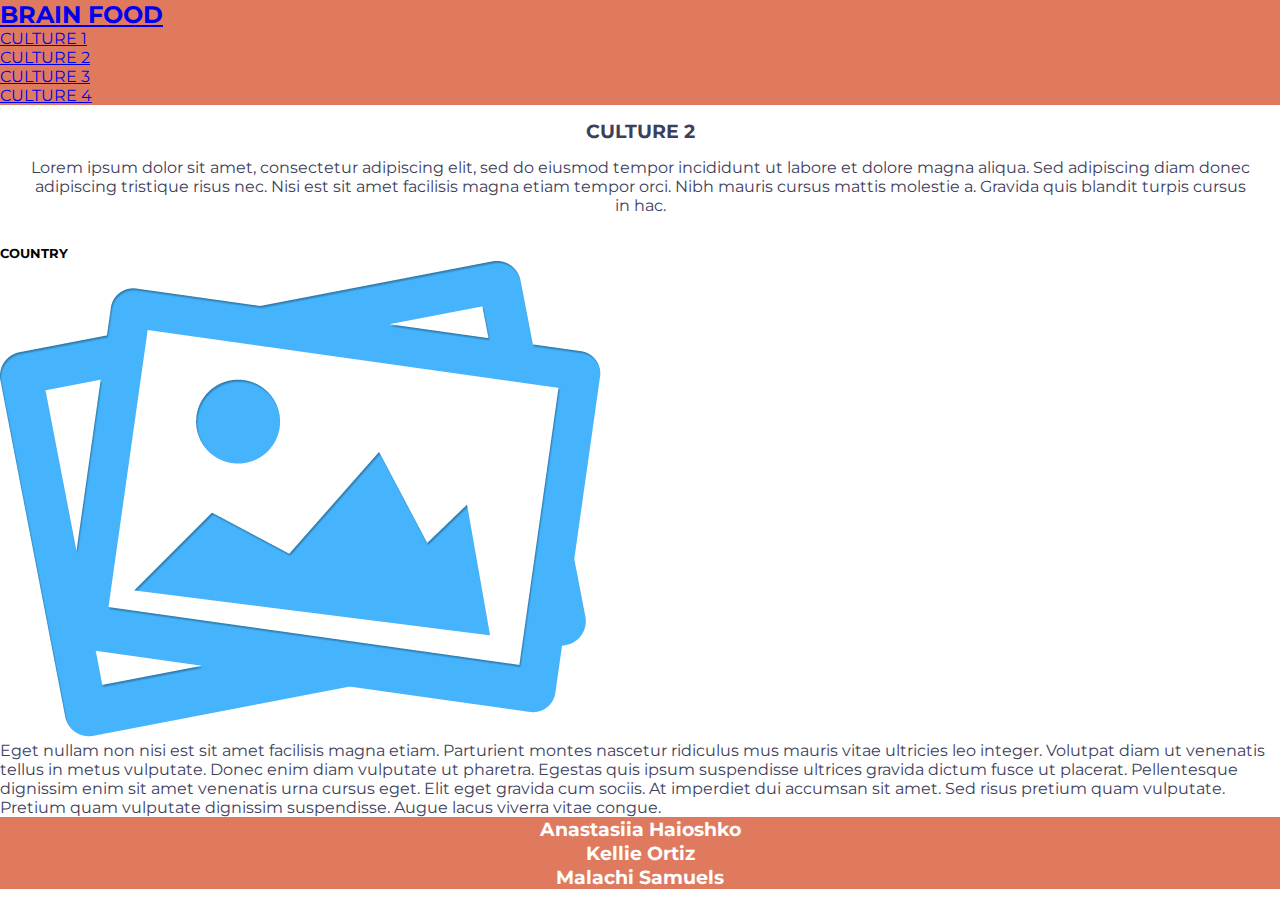
==== china.html @ 00e6774c "// Nav Complete //Homepage Layout Partially Complete" ====
<!DOCTYPE html>
<html lang="en-us">

<head>
    <meta charset="utf-8">
    <meta http-equiv="x-ua-compatible" content="ie=edge">
    <title>BRAIN FOOD | CULTURE 2</title>
    <meta name="viewport" content="width=device-width, initial-scale=1">
    <link rel="stylesheet" href="css/style.css">
</head>

<body>
    <header>
        <div class="nav-container">
            <nav>
                <div class="bf-logo">
                    <a href="index.html"><h2 class="logo">BRAIN FOOD</h2></a>
                </div>
                <ul class="nav-links">
                    <li><a href="tile1.html">CULTURE 1</a></li>
                    <li><a href="tile2.html">CULTURE 2</a></li>
                    <li><a href="tile3.html">CULTURE 3</a></li>
                    <li><a href="tile4.html">CULTURE 4</a></li>
                </ul>
            </nav>
        </div>
    </header>

    <main class="d-tile">
        <section class="about">
            <h3>CULTURE 2</h3>
            <p>Lorem ipsum dolor sit amet, consectetur adipiscing elit, sed do eiusmod tempor incididunt ut labore et dolore magna aliqua. 
            Sed adipiscing diam donec adipiscing tristique risus nec. Nisi est sit amet facilisis magna etiam tempor orci. 
            Nibh mauris cursus mattis molestie a. Gravida quis blandit turpis cursus in hac.</p>
        </section>

        <section class="t-intro">
            <div class="title-tile two">
                <h5>COUNTRY</h5>
            </div>

            <div class="photo-tile two">
                <figure><img src="images/dummy_image.png"></figure>
            </div>
        </section>

        <section class="info-text">
            <p>Eget nullam non nisi est sit amet facilisis magna etiam. 
            Parturient montes nascetur ridiculus mus mauris vitae 
            ultricies leo integer. Volutpat diam ut venenatis tellus in 
            metus vulputate. Donec enim diam vulputate ut pharetra. 
            Egestas quis ipsum suspendisse ultrices gravida dictum fusce 
            ut placerat. Pellentesque dignissim enim sit amet venenatis 
            urna cursus eget. Elit eget gravida cum sociis. At imperdiet 
            dui accumsan sit amet. Sed risus pretium quam vulputate. 
            Pretium quam vulputate dignissim suspendisse. Augue lacus 
            viverra vitae congue.</p>
        </section>
    </main>

    <footer class="proj-contribute">
        <h5>Anastasiia Haioshko</h5>
        <h5>Kellie Ortiz</h5>
        <h5>Malachi Samuels</h5>
    </footer>

    <script src="js/hamburger_menu.js"></script>
    
</body>
</html>
---- css/style.css ----
/*Fonts Import*/
@import url('https://fonts.googleapis.com/css2?family=Major+Mono+Display&family=Montserrat&display=swap');

/*NAV*/
*{
    box-sizing: border-box;
    margin: 0;
    padding: 0;
    font-family: 'Montserrat', sans-serif;
}
p,h3,h4,h4{
    color: #3D405B;
}
#d-home{
    background-color: #F4F1DE;
}
.nav-container{
    width: 100%;
    background-color: #E07A5F;
}
.navbar{
    display: grid;
    grid-template-columns: 0.2fr auto 1fr;
    align-items: center;
    height: 80px;
    width: 90%;
    max-width: 1720px;
    margin: 0 auto;
}
#navbar-logo{
    color: white;
    justify-self: start;
    margin-left: 20px;
    font-family: 'Major Mono Display', monospace;
    text-transform: uppercase;
    cursor: pointer;
    font-size: 1.3em;
}
.nav-menu{
    display:grid;
    grid-template-columns: repeat(5,auto);
    list-style: none;
    text-align: center;
    width: 70%;
    justify-self: end;
}
.nav-links{
    color: white;
    text-decoration: none;
}
.menu-toggle .bar{
    width: 25px;
    height: 3px;
    margin: 5px auto;
    transition: all 0.3s ease-in-out;
    background-color: white;
}
.nav-menu a{
    text-decoration: none;
    color: white;
    font-weight: bold;
    font-size: 1.3em;
}
#logo-link{
    text-decoration: none;
}
/*HOME*/
.about{
    padding: 15px;
    text-align: center;
}
.about p{
    padding: 15px;
}
#tiles img{
    width: 300px;
    height: 300px;
}
#tiles p, h4{
    color:white;
}
.button-one{
    color: #3D405B;
    background-color: #F2CC8F;
    border-radius: 4px;
}
.button-two{
    color: #3D405B;
    background-color: #81B29A;
    border-radius: 4px;
}
.button-three{
    color: #3D405B;
    background-color: #E07A5F;
    border-radius: 4px;
}
.button-four{
    color: #3D405B;
    background-color: #F4F1DE;
    border-radius: 4px;
}
#food-tile-one a, #food-tile-two a, #food-tile-three a, #food-tile-four a{
    text-decoration: none;
    font-weight: bold;
    font-size: 1.2em;
    padding: 10px;
    padding-left: 5px;
    padding-right: 5px;
}
#food-tile-one{
    background-color: #3D405B;
}
#food-tile-two{
    background-color: #F2CC8F;
}
#food-tile-three{
    background-color: #81B29A;
}
#food-tile-four{
    background-color: #E07A5F;
}
.proj-contribute{
    background-color: #E07A5F;
}
.proj-contribute h5{
    color: white;
    text-align: center;
    font-size: 1.2em;
}
.names{
    padding:20px;
}



























/*MOBILE*/
@media screen and (max-width: 768px){
/*NAV*/
    .nav-container{
        position: relative;
    }
    .nav-menu{
        display: grid;
        grid-template-columns: auto;
        background: #E07A5F;
        margin: 0;
        width: 100%;
        position: absolute;
        top: 80px;
        left: -100%;
        opacity: 0;
        transition: all 0.5s ease;
    }
    #navbar-logo{
        margin-left: 20px;
    }
    .nav-menu.active{
        background: #E07A5F;
        left: 0;
        opacity: 1;
        transition: all 0.5s ease;
    }
    .nav-links{
        text-align: center;
        line-height: 20px;
        width: 100px;
        display: table;
    }
    .navbar{
      width: 100%  
    }
    #mobile-menu{
        position: absolute;
        top: 20%;
        right: 5%;
        transform: translate(5%, 20%);
    }
    .menu-toggle .bar{
        display: block;
        cursor: pointer;
    }
    .menu-toggle:hover{
        cursor: pointer;
    }
    #mobile-menu.is-active .bar:nth-child(2){
        opacity: 0;
    }
    #mobile-menu.is-active .bar:nth-child(1){
        transform: translateY(8px) rotate(45deg);
    }
    #mobile-menu.is-active .bar:nth-child(3){
        transform: translateY(-8px) rotate(-45deg);
    }
}
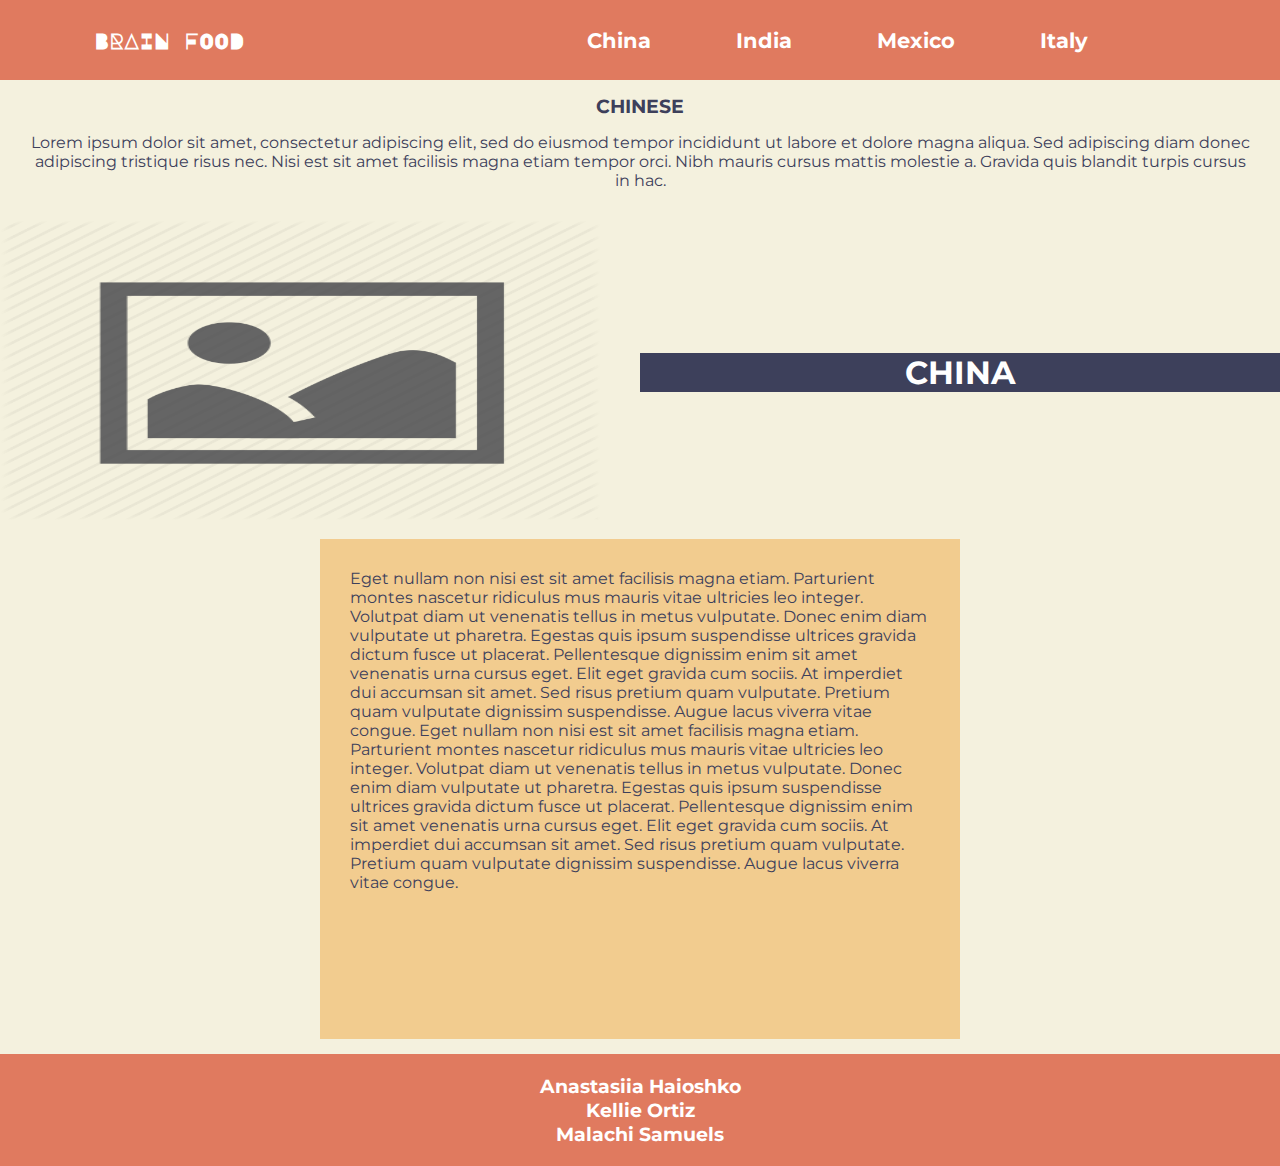
==== commit 15e01564: "// HTML Layout for Homepage heavily edited //Began CSS for separate tile pages" ====
--- a/china.html
+++ b/china.html
@@ -4,48 +4,61 @@
 <head>
     <meta charset="utf-8">
     <meta http-equiv="x-ua-compatible" content="ie=edge">
-    <title>BRAIN FOOD | CULTURE 2</title>
+    <title>BRAIN FOOD | CHINA</title>
     <meta name="viewport" content="width=device-width, initial-scale=1">
     <link rel="stylesheet" href="css/style.css">
 </head>
 
 <body>
     <header>
-        <div class="nav-container">
-            <nav>
-                <div class="bf-logo">
-                    <a href="index.html"><h2 class="logo">BRAIN FOOD</h2></a>
-                </div>
-                <ul class="nav-links">
-                    <li><a href="tile1.html">CULTURE 1</a></li>
-                    <li><a href="tile2.html">CULTURE 2</a></li>
-                    <li><a href="tile3.html">CULTURE 3</a></li>
-                    <li><a href="tile4.html">CULTURE 4</a></li>
-                </ul>
-            </nav>
-        </div>
+            <div class="nav-container">
+        <nav class="navbar">
+            <a href="index.html" id="logo-link"><h4 id="navbar-logo"> BRAIN FOOD </h4></a>
+            <div class="menu-toggle" id="mobile-menu">
+                <span class="bar"></span>
+                <span class="bar"></span>
+                <span class="bar"></span>
+            </div>
+            <ul class = "nav-menu">
+                <li><a href="china.html" class="nav-items">China</a></li>
+                <li><a href="india.html" class="nav-items">India</a></li>
+                <li><a href="mexico.html" class="nav-items">Mexico</a></li>
+                <li><a href="italy.html" class="nav-items">Italy</a></li>
+            </ul>
+        </nav>
+    </div>
     </header>
 
     <main class="d-tile">
         <section class="about">
-            <h3>CULTURE 2</h3>
+            <h3>CHINESE</h3>
             <p>Lorem ipsum dolor sit amet, consectetur adipiscing elit, sed do eiusmod tempor incididunt ut labore et dolore magna aliqua. 
             Sed adipiscing diam donec adipiscing tristique risus nec. Nisi est sit amet facilisis magna etiam tempor orci. 
             Nibh mauris cursus mattis molestie a. Gravida quis blandit turpis cursus in hac.</p>
         </section>
 
         <section class="t-intro">
-            <div class="title-tile two">
-                <h5>COUNTRY</h5>
+            <div class="photo-tile-two">
+                <figure><img src="images/dummy_image2.png"></figure>
             </div>
 
-            <div class="photo-tile two">
-                <figure><img src="images/dummy_image.png"></figure>
+            <div class="title-tile-two">
+                <h1>CHINA</h1>
             </div>
         </section>
 
-        <section class="info-text">
+        <div class="more-info">
+        <section id="info-text-one">
             <p>Eget nullam non nisi est sit amet facilisis magna etiam. 
+            Parturient montes nascetur ridiculus mus mauris vitae 
+            ultricies leo integer. Volutpat diam ut venenatis tellus in 
+            metus vulputate. Donec enim diam vulputate ut pharetra. 
+            Egestas quis ipsum suspendisse ultrices gravida dictum fusce 
+            ut placerat. Pellentesque dignissim enim sit amet venenatis 
+            urna cursus eget. Elit eget gravida cum sociis. At imperdiet 
+            dui accumsan sit amet. Sed risus pretium quam vulputate. 
+            Pretium quam vulputate dignissim suspendisse. Augue lacus 
+            viverra vitae congue. Eget nullam non nisi est sit amet facilisis magna etiam. 
             Parturient montes nascetur ridiculus mus mauris vitae 
             ultricies leo integer. Volutpat diam ut venenatis tellus in 
             metus vulputate. Donec enim diam vulputate ut pharetra. 
@@ -56,15 +69,18 @@
             Pretium quam vulputate dignissim suspendisse. Augue lacus 
             viverra vitae congue.</p>
         </section>
+        </div>
     </main>
 
     <footer class="proj-contribute">
-        <h5>Anastasiia Haioshko</h5>
-        <h5>Kellie Ortiz</h5>
-        <h5>Malachi Samuels</h5>
+        <div class="names">
+            <h5>Anastasiia Haioshko</h5>
+            <h5>Kellie Ortiz</h5>
+            <h5>Malachi Samuels</h5>
+        </div>
     </footer>
 
     <script src="js/hamburger_menu.js"></script>
-    
+
 </body>
 </html>
--- a/css/style.css
+++ b/css/style.css
@@ -11,6 +11,10 @@
 p,h3,h4,h4{
     color: #3D405B;
 }
+body{
+    background-color: #F4F1DE;
+}
+
 #d-home{
     background-color: #F4F1DE;
 }
@@ -72,52 +76,85 @@
 .about p{
     padding: 15px;
 }
-#tiles img{
-    width: 300px;
-    height: 300px;
+#tiles{
+    padding-bottom: 15px;
 }
 #tiles p, h4{
     color:white;
-}
-.button-one{
+    text-align: center;
+    padding: 10px;
+}
+#tiles h4{
+    font-weight: bold;
+}
+button > a{
     color: #3D405B;
+    text-decoration: none;
+    padding: 20px;
+    font-weight: bold;
+}
+.btn-space{
+    display: flex;
+    justify-content: center;
+    align-items: center;
+    padding-bottom: 15px;
+    padding-top: 15px;
+}
+.btn-one{
     background-color: #F2CC8F;
     border-radius: 4px;
 }
-.button-two{
-    color: #3D405B;
+.btn-two{
     background-color: #81B29A;
     border-radius: 4px;
 }
-.button-three{
-    color: #3D405B;
+.btn-three{
     background-color: #E07A5F;
     border-radius: 4px;
 }
-.button-four{
-    color: #3D405B;
+.btn-four{
     background-color: #F4F1DE;
     border-radius: 4px;
 }
-#food-tile-one a, #food-tile-two a, #food-tile-three a, #food-tile-four a{
-    text-decoration: none;
-    font-weight: bold;
-    font-size: 1.2em;
+.btn-one, .btn-two, .btn-three, .btn-four{
+    color: #3D405B; 
+    border-radius: 4px;
     padding: 10px;
-    padding-left: 5px;
-    padding-right: 5px;
-}
-#food-tile-one{
+}
+figure > img{
+    width:600px;
+    height:300px;
+}
+#food-tile-india{
     background-color: #3D405B;
-}
-#food-tile-two{
+    width: 50%;
+}
+#img-tile-india{
+    width: 50%;
+}
+#food-tile-italy{
     background-color: #F2CC8F;
-}
-#food-tile-three{
+    width: 50%;
+}
+#img-tile-italy{
+    width: 50%;
+}
+#food-tile-china{
     background-color: #81B29A;
-}
-#food-tile-four{
+    width: 50%;
+}
+#img-tile-china{
+    width: 50%;
+}
+#food-tile-mexico{
     background-color: #E07A5F;
+    width: 50%;
+}
+#img-tile-mexico{
+    width: 50%;
+}
+.row-1, .row-2, .row-3, .row-4{
+    display: flex;
 }
 .proj-contribute{
     background-color: #E07A5F;
@@ -130,6 +167,147 @@
 .names{
     padding:20px;
 }
+
+
+
+
+
+
+
+
+
+
+
+
+
+
+
+
+
+
+
+
+
+
+
+
+
+
+
+
+
+
+
+
+
+
+
+
+
+
+
+
+
+
+
+
+
+
+
+
+
+
+
+
+
+
+
+
+
+
+
+
+
+
+
+
+
+
+
+
+
+
+
+
+
+
+
+
+
+
+
+
+
+
+
+
+
+
+/*CHINA*/
+*{
+    box-sizing: border-box;
+    margin: 0;
+    padding: 0;
+    font-family: 'Montserrat', sans-serif;
+}
+.d-tile{
+    background-color: #F4F1DE;
+}
+.t-intro{
+    display: flex;
+    padding-bottom: 15px;
+    justify-content: center;
+    align-items: center;
+}
+/*.t-intro img{
+    width: 50%;
+}*/
+.title-tile-two h1{
+    color: white;
+    text-align: center;
+    /*padding: 100px;
+    margin-top: 50px;
+    margin-bottom: 50px;*/
+}
+.title-tile-two{
+    background-color: #3D405B;
+    width: 50%;
+    flex: 1;
+}
+.photo-tile-two{
+    flex: 1;
+}
+.photo-tile-two img{
+    height: 300px;
+}
+.more-info{
+    padding-bottom:15px;
+    display: flex;
+    justify-content: center;
+    align-items: center;
+    
+}
+#info-text-one{
+    padding-bottom: 15px;
+    background-color: #F2CC8F;
+    width: 50%;
+    height: 500px;
+}
+#info-text-one p{
+    padding: 15px;
+    margin: 15px;
+}
+
 
 
 
@@ -215,4 +393,8 @@
     #mobile-menu.is-active .bar:nth-child(3){
         transform: translateY(-8px) rotate(-45deg);
     }
+    /*HOME*/
+    .row-1, .row-2, .row-3, .row-4{
+        display: block;
+    }
 }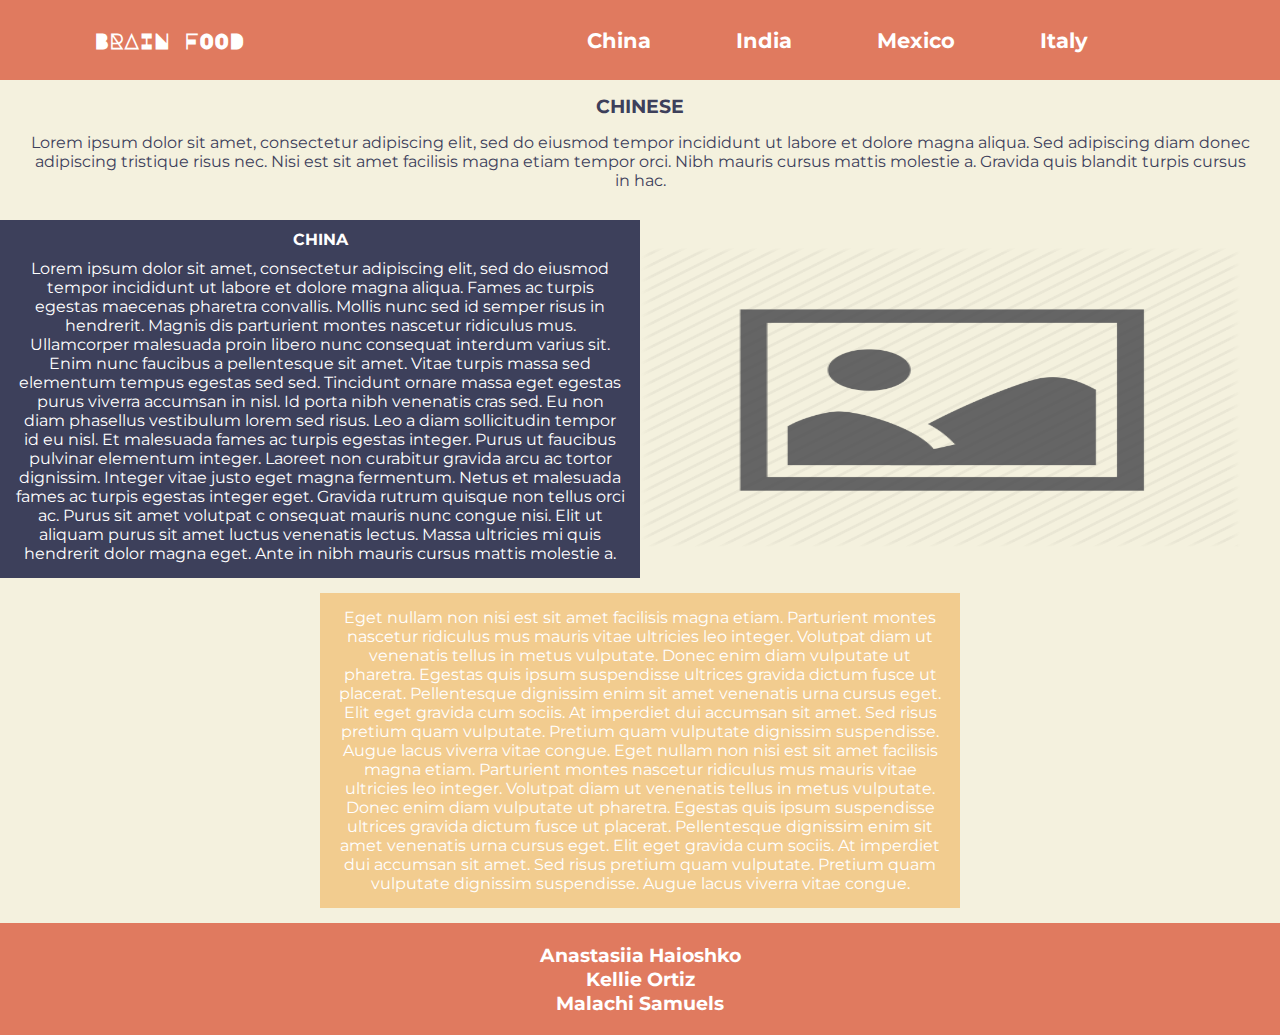
==== commit d8228c1c: "//desktop css mostly compete" ====
--- a/china.html
+++ b/china.html
@@ -38,38 +38,56 @@
         </section>
 
         <section class="t-intro">
-            <div class="photo-tile-two">
-                <figure><img src="images/dummy_image2.png"></figure>
-            </div>
-
-            <div class="title-tile-two">
-                <h1>CHINA</h1>
+            <div class="row">
+                <div class="food-tile-two-china">
+                    <h4>CHINA</h4>
+                    <p>Lorem ipsum dolor sit amet, consectetur adipiscing elit, 
+                    sed do eiusmod tempor incididunt ut labore et dolore magna aliqua. 
+                    Fames ac turpis egestas maecenas pharetra convallis. 
+                    Mollis nunc sed id semper risus in hendrerit. Magnis dis 
+                    parturient montes nascetur ridiculus mus. Ullamcorper malesuada proin libero 
+                    nunc consequat interdum varius sit. Enim nunc faucibus a 
+                    pellentesque sit amet. Vitae turpis massa sed elementum tempus egestas sed sed. 
+                    Tincidunt ornare massa eget egestas purus viverra accumsan in nisl. Id porta nibh venenatis cras sed. 
+                    Eu non diam phasellus vestibulum lorem sed risus. Leo a diam sollicitudin 
+                    tempor id eu nisl. Et malesuada fames ac turpis egestas integer. Purus ut faucibus 
+                    pulvinar elementum integer. Laoreet non curabitur gravida arcu ac tortor dignissim. 
+                    Integer vitae justo eget magna fermentum. Netus et malesuada fames ac turpis egestas 
+                    integer eget. Gravida rutrum quisque non tellus orci ac. Purus sit amet volutpat c
+                    onsequat mauris nunc congue nisi. Elit ut aliquam purus sit amet luctus venenatis lectus. 
+                    Massa ultricies mi quis hendrerit dolor magna eget. Ante in nibh 
+                    mauris cursus mattis molestie a.</p>  
+                </div>       
+    
+                <div class="img-tile-two-china">
+                    <figure><img src="images/dummy_image2.png"></figure>
+                </div>
             </div>
         </section>
-
-        <div class="more-info">
-        <section id="info-text-one">
-            <p>Eget nullam non nisi est sit amet facilisis magna etiam. 
-            Parturient montes nascetur ridiculus mus mauris vitae 
-            ultricies leo integer. Volutpat diam ut venenatis tellus in 
-            metus vulputate. Donec enim diam vulputate ut pharetra. 
-            Egestas quis ipsum suspendisse ultrices gravida dictum fusce 
-            ut placerat. Pellentesque dignissim enim sit amet venenatis 
-            urna cursus eget. Elit eget gravida cum sociis. At imperdiet 
-            dui accumsan sit amet. Sed risus pretium quam vulputate. 
-            Pretium quam vulputate dignissim suspendisse. Augue lacus 
-            viverra vitae congue. Eget nullam non nisi est sit amet facilisis magna etiam. 
-            Parturient montes nascetur ridiculus mus mauris vitae 
-            ultricies leo integer. Volutpat diam ut venenatis tellus in 
-            metus vulputate. Donec enim diam vulputate ut pharetra. 
-            Egestas quis ipsum suspendisse ultrices gravida dictum fusce 
-            ut placerat. Pellentesque dignissim enim sit amet venenatis 
-            urna cursus eget. Elit eget gravida cum sociis. At imperdiet 
-            dui accumsan sit amet. Sed risus pretium quam vulputate. 
-            Pretium quam vulputate dignissim suspendisse. Augue lacus 
-            viverra vitae congue.</p>
-        </section>
-        </div>
+  
+        <section class="more-info">
+            <div id="info-text-china">
+                <p>Eget nullam non nisi est sit amet facilisis magna etiam. 
+                Parturient montes nascetur ridiculus mus mauris vitae 
+                ultricies leo integer. Volutpat diam ut venenatis tellus in 
+                metus vulputate. Donec enim diam vulputate ut pharetra. 
+                Egestas quis ipsum suspendisse ultrices gravida dictum fusce 
+                ut placerat. Pellentesque dignissim enim sit amet venenatis 
+                urna cursus eget. Elit eget gravida cum sociis. At imperdiet 
+                dui accumsan sit amet. Sed risus pretium quam vulputate. 
+                Pretium quam vulputate dignissim suspendisse. Augue lacus 
+                viverra vitae congue. Eget nullam non nisi est sit amet facilisis magna etiam. 
+                Parturient montes nascetur ridiculus mus mauris vitae 
+                ultricies leo integer. Volutpat diam ut venenatis tellus in 
+                metus vulputate. Donec enim diam vulputate ut pharetra. 
+                Egestas quis ipsum suspendisse ultrices gravida dictum fusce 
+                ut placerat. Pellentesque dignissim enim sit amet venenatis 
+                urna cursus eget. Elit eget gravida cum sociis. At imperdiet 
+                dui accumsan sit amet. Sed risus pretium quam vulputate. 
+                Pretium quam vulputate dignissim suspendisse. Augue lacus 
+                viverra vitae congue.</p>
+            </div>
+        </section>  
     </main>
 
     <footer class="proj-contribute">
--- a/css/style.css
+++ b/css/style.css
@@ -121,6 +121,7 @@
     border-radius: 4px;
     padding: 10px;
 }
+/*ALL IMAGES STYLE*/
 figure > img{
     width:600px;
     height:300px;
@@ -168,145 +169,168 @@
     padding:20px;
 }
 
-
-
-
-
-
-
-
-
-
-
-
-
-
-
-
-
-
-
-
-
-
-
-
-
-
-
-
-
-
-
-
-
-
-
-
-
-
-
-
-
-
-
-
-
-
-
-
-
-
-
-
-
-
-
-
-
-
-
-
-
-
-
-
-
-
-
-
-
-
-
-
-
-
-
-
-
-
-
-
-
-
-
-
-
-
-/*CHINA*/
-*{
-    box-sizing: border-box;
-    margin: 0;
-    padding: 0;
-    font-family: 'Montserrat', sans-serif;
-}
+/*SEPARATE TILE PAGES*/
 .d-tile{
     background-color: #F4F1DE;
 }
-.t-intro{
-    display: flex;
-    padding-bottom: 15px;
-    justify-content: center;
-    align-items: center;
-}
-/*.t-intro img{
-    width: 50%;
-}*/
-.title-tile-two h1{
-    color: white;
-    text-align: center;
-    /*padding: 100px;
-    margin-top: 50px;
-    margin-bottom: 50px;*/
-}
-.title-tile-two{
+.about p{
+    color:  #3D405B;
+}
+.row{
+    display: flex;
+    padding-bottom: 15px;
+    justify-content: center;
+    align-items: center;
+}
+/*CHINA*/
+.food-tile-two-china h1, p{
+    color: white;
+    text-align: center;
+    padding-bottom: 15px;
+    padding-left: 15px;
+    padding-right: 15px;
+}
+.food-tile-two-china{
     background-color: #3D405B;
     width: 50%;
     flex: 1;
 }
-.photo-tile-two{
-    flex: 1;
-}
-.photo-tile-two img{
-    height: 300px;
+.img-tile-two-china{
+    flex: 1;
+    width: 50%;
 }
 .more-info{
-    padding-bottom:15px;
-    display: flex;
-    justify-content: center;
-    align-items: center;
-    
-}
-#info-text-one{
-    padding-bottom: 15px;
-    background-color: #F2CC8F;
-    width: 50%;
-    height: 500px;
-}
-#info-text-one p{
-    padding: 15px;
-    margin: 15px;
-}
+    padding-bottom: 15px;
+    display: flex;
+    justify-content: center;
+    align-items: center;
+}
+#info-text-china{
+    /*display: flex;
+    justify-content: center;
+    align-items: center; */
+    width: 50%;
+}
+#info-text-china p{
+    color: white;
+    text-align: center;
+    padding-left: 15px;
+    padding-right: 15px;
+    padding-top: 15px;
+    background-color: #F2CC8F;
+}
+/*INDIA*/
+.food-tile-two-india h1, p{
+    color: white;
+    text-align: center;
+    padding-bottom: 15px;
+    padding-left: 15px;
+    padding-right: 15px;
+}
+.food-tile-two-india{
+    background-color: #F2CC8F;
+    width: 50%;
+    flex: 1;
+}
+.img-tile-two-india{
+    flex: 1;
+    width: 50%;
+}
+.more-info{
+    padding-bottom: 15px;
+    display: flex;
+    justify-content: center;
+    align-items: center;
+}
+#info-text-india{
+    /*display: flex;
+    justify-content: center;
+    align-items: center; */
+    width: 50%;
+}
+#info-text-india p{
+    color: white;
+    text-align: center;
+    padding-left: 15px;
+    padding-right: 15px;
+    padding-top: 15px;
+    background-color: #81B29A;
+}
+/*ITALY*/
+.food-tile-two-italy h1, p{
+    color: white;
+    text-align: center;
+    padding-bottom: 15px;
+    padding-left: 15px;
+    padding-right: 15px;
+}
+.food-tile-two-italy{
+    background-color: #F2CC8F;
+    width: 50%;
+    flex: 1;
+}
+.img-tile-two-italy{
+    flex: 1;
+    width: 50%;
+}
+.more-info{
+    padding-bottom: 15px;
+    display: flex;
+    justify-content: center;
+    align-items: center;
+}
+#info-text-italy{
+    /*display: flex;
+    justify-content: center;
+    align-items: center; */
+    width: 50%;
+}
+#info-text-italy p{
+    color: white;
+    text-align: center;
+    padding-left: 15px;
+    padding-right: 15px;
+    padding-top: 15px;
+    background-color: #81B29A;
+}
+/*MEXICO*/
+.food-tile-two-mex h1, p{
+    color: white;
+    text-align: center;
+    padding-bottom: 15px;
+    padding-left: 15px;
+    padding-right: 15px;
+}
+.food-tile-two-mex{
+    background-color: #3D405B;
+    width: 50%;
+    flex: 1;
+}
+.img-tile-two-mex{
+    flex: 1;
+    width: 50%;
+}
+.more-info{
+    padding-bottom: 15px;
+    display: flex;
+    justify-content: center;
+    align-items: center;
+}
+#info-text-mex{
+    /*display: flex;
+    justify-content: center;
+    align-items: center; */
+    width: 50%;
+}
+#info-text-mex p{
+    color: white;
+    text-align: center;
+    padding-left: 15px;
+    padding-right: 15px;
+    padding-top: 15px;
+    background-color: #F2CC8F;
+}
+
 
 
 
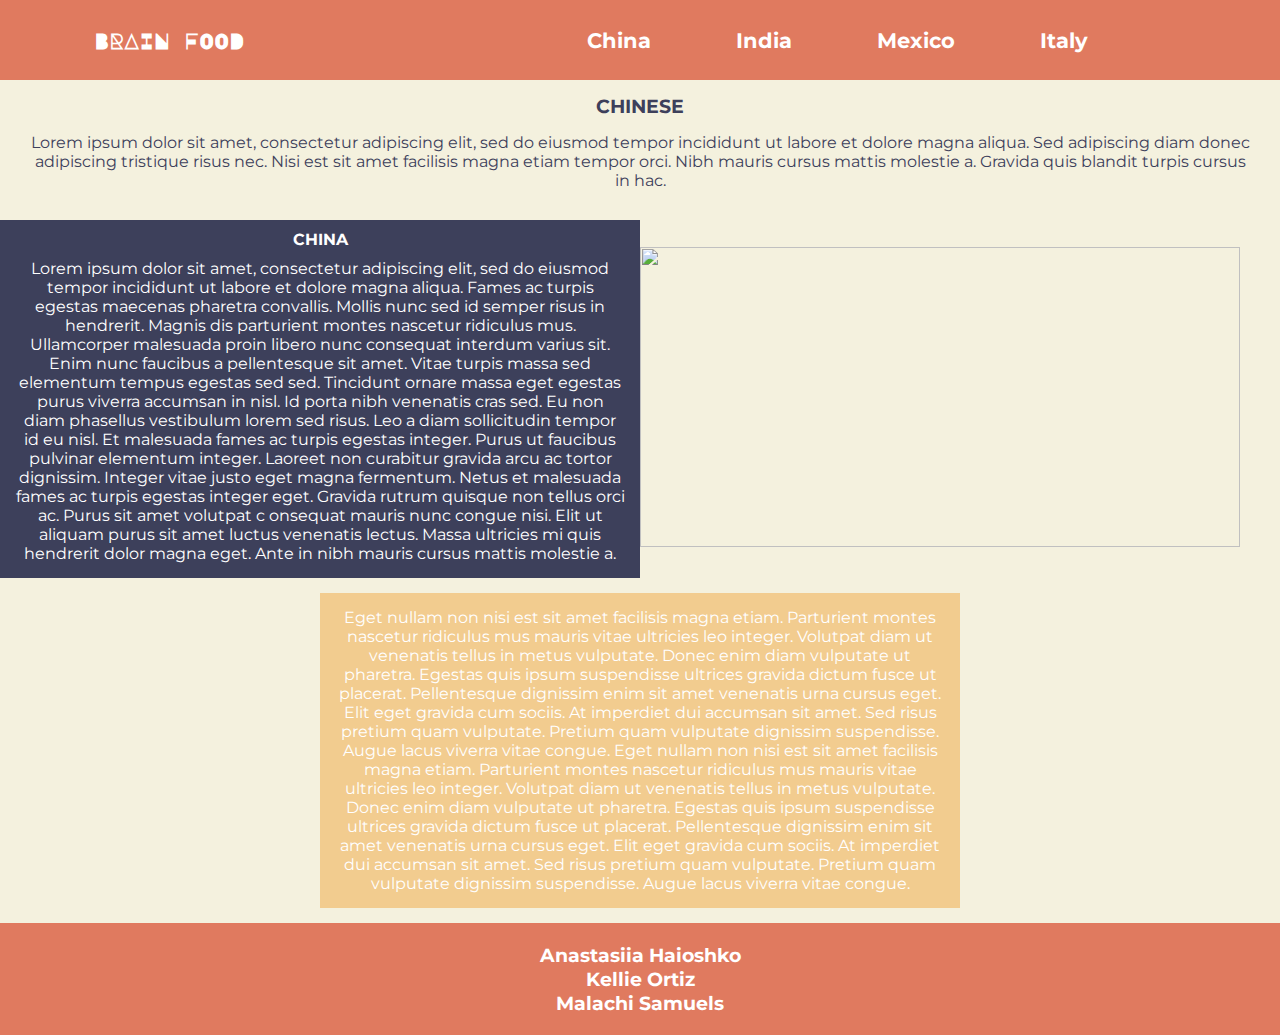
==== commit eaaca187: "//replaced placeholder img" ====
--- a/china.html
+++ b/china.html
@@ -60,7 +60,7 @@
                 </div>       
     
                 <div class="img-tile-two-china">
-                    <figure><img src="images/dummy_image2.png"></figure>
+                    <figure><img src="https://images.unsplash.com/photo-1635857605025-def0c23efc29?ixlib=rb-1.2.1&ixid=MnwxMjA3fDB8MHxwaG90by1wYWdlfHx8fGVufDB8fHx8&auto=format&fit=crop&w=687&q=80"></figure>
                 </div>
             </div>
         </section>
--- a/css/style.css
+++ b/css/style.css
@@ -157,6 +157,7 @@
 .row-1, .row-2, .row-3, .row-4{
     display: flex;
 }
+/*FOOTER*/
 .proj-contribute{
     background-color: #E07A5F;
 }
@@ -172,6 +173,7 @@
 /*SEPARATE TILE PAGES*/
 .d-tile{
     background-color: #F4F1DE;
+  
 }
 .about p{
     color:  #3D405B;
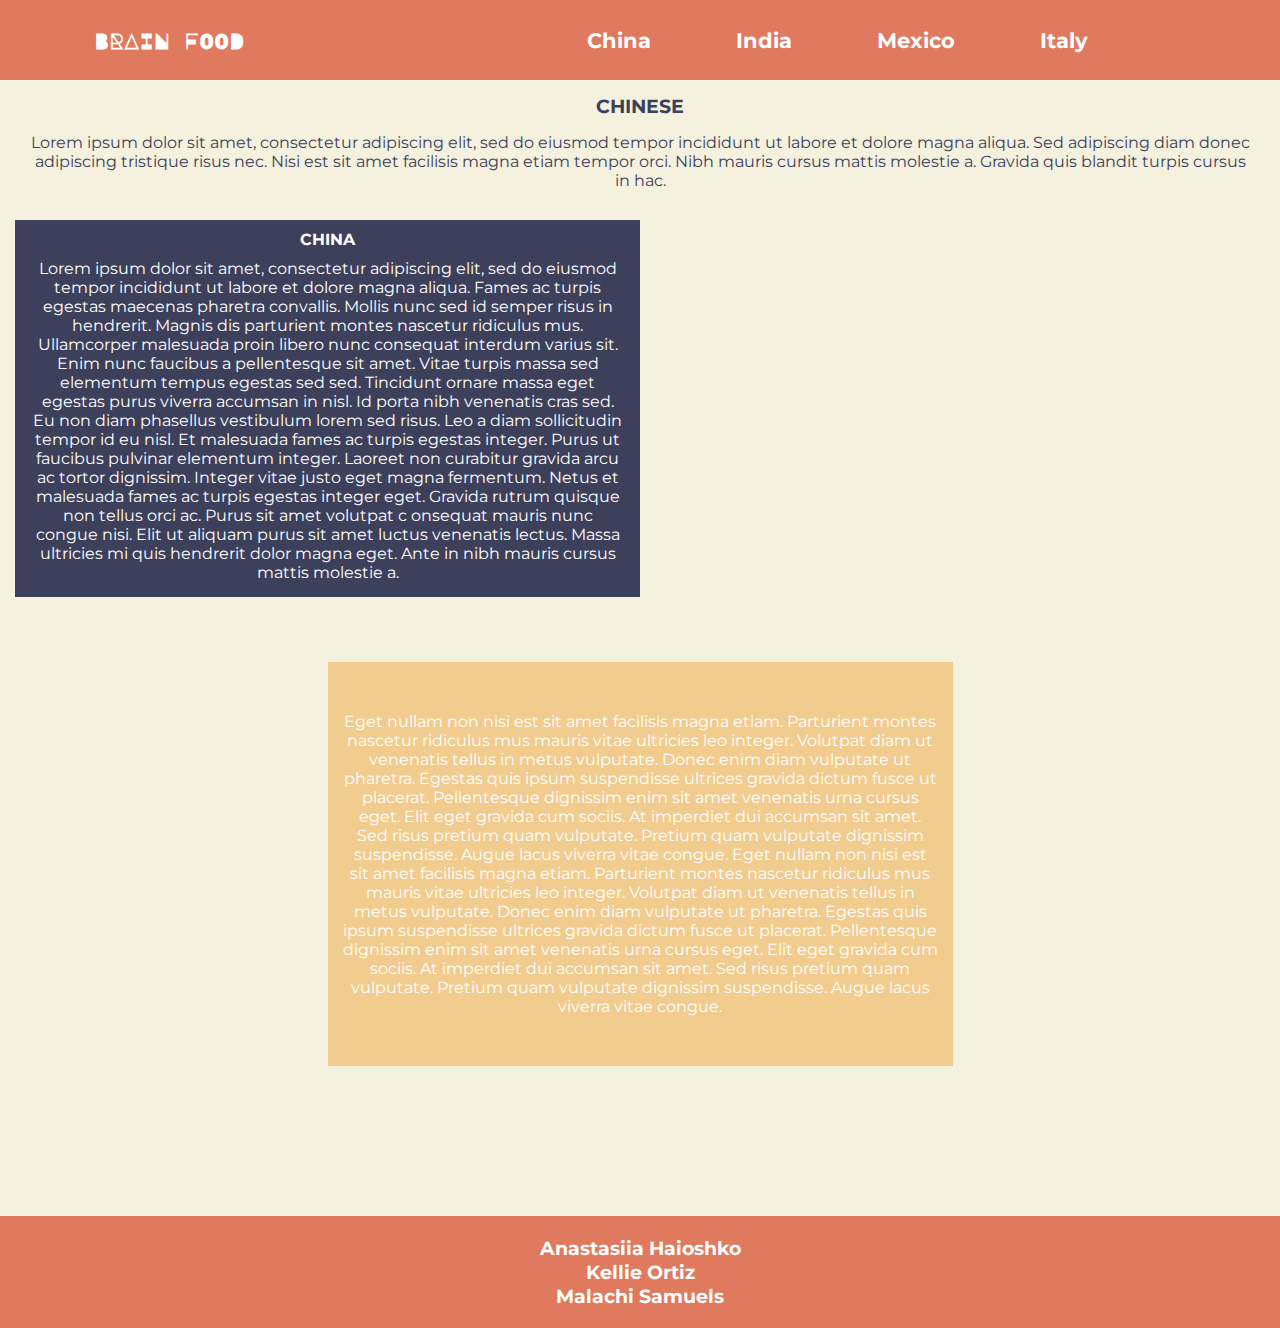
==== commit d82bbae2: "Image Responsiveness Patched Layout changed from flex to grid." ====
--- a/china.html
+++ b/china.html
@@ -38,7 +38,6 @@
         </section>
 
         <section class="t-intro">
-            <div class="row">
                 <div class="food-tile-two-china">
                     <h4>CHINA</h4>
                     <p>Lorem ipsum dolor sit amet, consectetur adipiscing elit, 
@@ -60,9 +59,8 @@
                 </div>       
     
                 <div class="img-tile-two-china">
-                    <figure><img src="https://images.unsplash.com/photo-1635857605025-def0c23efc29?ixlib=rb-1.2.1&ixid=MnwxMjA3fDB8MHxwaG90by1wYWdlfHx8fGVufDB8fHx8&auto=format&fit=crop&w=687&q=80"></figure>
-                </div>
-            </div>
+                    <!--<figure><img src="https://images.unsplash.com/photo-1635857605025-def0c23efc29?ixlib=rb-1.2.1&ixid=MnwxMjA3fDB8MHxwaG90by1wYWdlfHx8fGVufDB8fHx8&auto=format&fit=crop&w=687&q=80"></figure>-->
+                </div>  
         </section>
   
         <section class="more-info">
--- a/css/style.css
+++ b/css/style.css
@@ -1,5 +1,21 @@
 /*Fonts Import*/
 @import url('https://fonts.googleapis.com/css2?family=Major+Mono+Display&family=Montserrat&display=swap');
+
+/*ALL IMAGES STYLE*/
+/* ================= Use Border Box model ================= */
+html {
+    box-sizing: border-box;
+  }
+  *, *:before, *:after {
+    box-sizing: inherit;
+  }
+  
+  /* ================= Basic Responsive Images and Video ================= */
+  img,video{
+    width: auto;
+    height: auto;
+    max-width: 100%;
+  }
 
 /*NAV*/
 *{
@@ -76,17 +92,7 @@
 .about p{
     padding: 15px;
 }
-#tiles{
-    padding-bottom: 15px;
-}
-#tiles p, h4{
-    color:white;
-    text-align: center;
-    padding: 10px;
-}
-#tiles h4{
-    font-weight: bold;
-}
+
 button > a{
     color: #3D405B;
     text-decoration: none;
@@ -121,42 +127,47 @@
     border-radius: 4px;
     padding: 10px;
 }
-/*ALL IMAGES STYLE*/
-figure > img{
-    width:600px;
-    height:300px;
+#tiles{
+  padding-bottom: 15px;
+  padding-left: 15px;
+  padding-right: 15px;
+  display:grid;
+  grid-auto-rows: minmax(300px, auto); 
+}
+#tiles p, h4{
+    color:white;
+    text-align: center;
+    padding: 10px;
+}
+#tiles h4{
+    font-weight: bold;
 }
 #food-tile-india{
     background-color: #3D405B;
-    width: 50%;
 }
 #img-tile-india{
-    width: 50%;
+  background-image: url(https://images.unsplash.com/photo-1635859335886-92da36c2de3f?ixlib=rb-1.2.1&ixid=MnwxMjA3fDB8MHxwaG90by1wYWdlfHx8fGVufDB8fHx8&auto=format&fit=crop&w=687&q=80);
+/*   min-height: 400px; */
 }
 #food-tile-italy{
     background-color: #F2CC8F;
-    width: 50%;
 }
 #img-tile-italy{
-    width: 50%;
+    background-image: url(https://images.unsplash.com/photo-1635859335886-92da36c2de3f?ixlib=rb-1.2.1&ixid=MnwxMjA3fDB8MHxwaG90by1wYWdlfHx8fGVufDB8fHx8&auto=format&fit=crop&w=687&q=80);
 }
 #food-tile-china{
     background-color: #81B29A;
-    width: 50%;
 }
 #img-tile-china{
-    width: 50%;
+    background-image: url(https://images.unsplash.com/photo-1635859335886-92da36c2de3f?ixlib=rb-1.2.1&ixid=MnwxMjA3fDB8MHxwaG90by1wYWdlfHx8fGVufDB8fHx8&auto=format&fit=crop&w=687&q=80);
 }
 #food-tile-mexico{
     background-color: #E07A5F;
-    width: 50%;
 }
 #img-tile-mexico{
-    width: 50%;
-}
-.row-1, .row-2, .row-3, .row-4{
-    display: flex;
-}
+    background-image: url(https://images.unsplash.com/photo-1635859335886-92da36c2de3f?ixlib=rb-1.2.1&ixid=MnwxMjA3fDB8MHxwaG90by1wYWdlfHx8fGVufDB8fHx8&auto=format&fit=crop&w=687&q=80);
+}
+
 /*FOOTER*/
 .proj-contribute{
     background-color: #E07A5F;
@@ -173,16 +184,18 @@
 /*SEPARATE TILE PAGES*/
 .d-tile{
     background-color: #F4F1DE;
+    padding-bottom: 100px;
   
 }
 .about p{
     color:  #3D405B;
 }
-.row{
-    display: flex;
-    padding-bottom: 15px;
-    justify-content: center;
-    align-items: center;
+.t-intro{
+  padding-bottom: 15px;
+  padding-left: 15px;
+  padding-right: 15px;
+  display:grid;
+  grid-auto-rows: minmax(300px, auto);
 }
 /*CHINA*/
 .food-tile-two-china h1, p{
@@ -194,32 +207,28 @@
 }
 .food-tile-two-china{
     background-color: #3D405B;
-    width: 50%;
-    flex: 1;
 }
 .img-tile-two-china{
-    flex: 1;
-    width: 50%;
+    background-image: url(https://images.unsplash.com/photo-1635859335886-92da36c2de3f?ixlib=rb-1.2.1&ixid=MnwxMjA3fDB8MHxwaG90by1wYWdlfHx8fGVufDB8fHx8&auto=format&fit=crop&w=687&q=80);
 }
 .more-info{
-    padding-bottom: 15px;
+    padding-top: 50px;
+    padding-bottom: 50px;
+    padding-left: 15px;
+    padding-right: 15px;
     display: flex;
     justify-content: center;
     align-items: center;
 }
+#info-text-china p{
+    color: white;
+    text-align: center;
+    padding-top: 50px;
+    padding-bottom: 50px;
+    background-color: #F2CC8F;
+}
 #info-text-china{
-    /*display: flex;
-    justify-content: center;
-    align-items: center; */
     width: 50%;
-}
-#info-text-china p{
-    color: white;
-    text-align: center;
-    padding-left: 15px;
-    padding-right: 15px;
-    padding-top: 15px;
-    background-color: #F2CC8F;
 }
 /*INDIA*/
 .food-tile-two-india h1, p{
@@ -230,24 +239,13 @@
     padding-right: 15px;
 }
 .food-tile-two-india{
-    background-color: #F2CC8F;
-    width: 50%;
-    flex: 1;
+    background-color: #F2CC8F; 
 }
 .img-tile-two-india{
-    flex: 1;
-    width: 50%;
-}
-.more-info{
-    padding-bottom: 15px;
-    display: flex;
-    justify-content: center;
-    align-items: center;
-}
+    background-image: url(https://images.unsplash.com/photo-1635859335886-92da36c2de3f?ixlib=rb-1.2.1&ixid=MnwxMjA3fDB8MHxwaG90by1wYWdlfHx8fGVufDB8fHx8&auto=format&fit=crop&w=687&q=80);
+}
+
 #info-text-india{
-    /*display: flex;
-    justify-content: center;
-    align-items: center; */
     width: 50%;
 }
 #info-text-india p{
@@ -267,24 +265,13 @@
     padding-right: 15px;
 }
 .food-tile-two-italy{
-    background-color: #F2CC8F;
-    width: 50%;
-    flex: 1;
+    background-color: #F2CC8F; 
 }
 .img-tile-two-italy{
-    flex: 1;
-    width: 50%;
-}
-.more-info{
-    padding-bottom: 15px;
-    display: flex;
-    justify-content: center;
-    align-items: center;
-}
+    background-image: url(https://images.unsplash.com/photo-1635859335886-92da36c2de3f?ixlib=rb-1.2.1&ixid=MnwxMjA3fDB8MHxwaG90by1wYWdlfHx8fGVufDB8fHx8&auto=format&fit=crop&w=687&q=80);
+}
+
 #info-text-italy{
-    /*display: flex;
-    justify-content: center;
-    align-items: center; */
     width: 50%;
 }
 #info-text-italy p{
@@ -305,61 +292,30 @@
 }
 .food-tile-two-mex{
     background-color: #3D405B;
+}
+.img-tile-two-mex{
+    background-image: url(https://images.unsplash.com/photo-1635859335886-92da36c2de3f?ixlib=rb-1.2.1&ixid=MnwxMjA3fDB8MHxwaG90by1wYWdlfHx8fGVufDB8fHx8&auto=format&fit=crop&w=687&q=80);
+}
+#info-text-mex p{
+    color: white;
+    text-align: center;
+    padding-top: 50px;
+    padding-bottom: 50px;
+    background-color: #F2CC8F;
+}
+#info-text-mex{
     width: 50%;
-    flex: 1;
-}
-.img-tile-two-mex{
-    flex: 1;
-    width: 50%;
-}
-.more-info{
-    padding-bottom: 15px;
-    display: flex;
-    justify-content: center;
-    align-items: center;
-}
-#info-text-mex{
-    /*display: flex;
-    justify-content: center;
-    align-items: center; */
-    width: 50%;
-}
-#info-text-mex p{
-    color: white;
-    text-align: center;
-    padding-left: 15px;
-    padding-right: 15px;
-    padding-top: 15px;
-    background-color: #F2CC8F;
-}
-
-
-
-
-
-
-
-
-
-
-
-
-
-
-
-
-
-
-
-
-
-
-
-
-
-
-
-
+}
+
+
+@media screen and (min-width: 800px){
+    #tiles{
+      grid-template-columns: repeat(2,1fr );
+    }
+    .t-intro{
+      grid-template-columns: repeat(2,1fr );
+    }
+  }
 
 /*MOBILE*/
 @media screen and (max-width: 768px){
@@ -420,7 +376,5 @@
         transform: translateY(-8px) rotate(-45deg);
     }
     /*HOME*/
-    .row-1, .row-2, .row-3, .row-4{
-        display: block;
-    }
+    
 }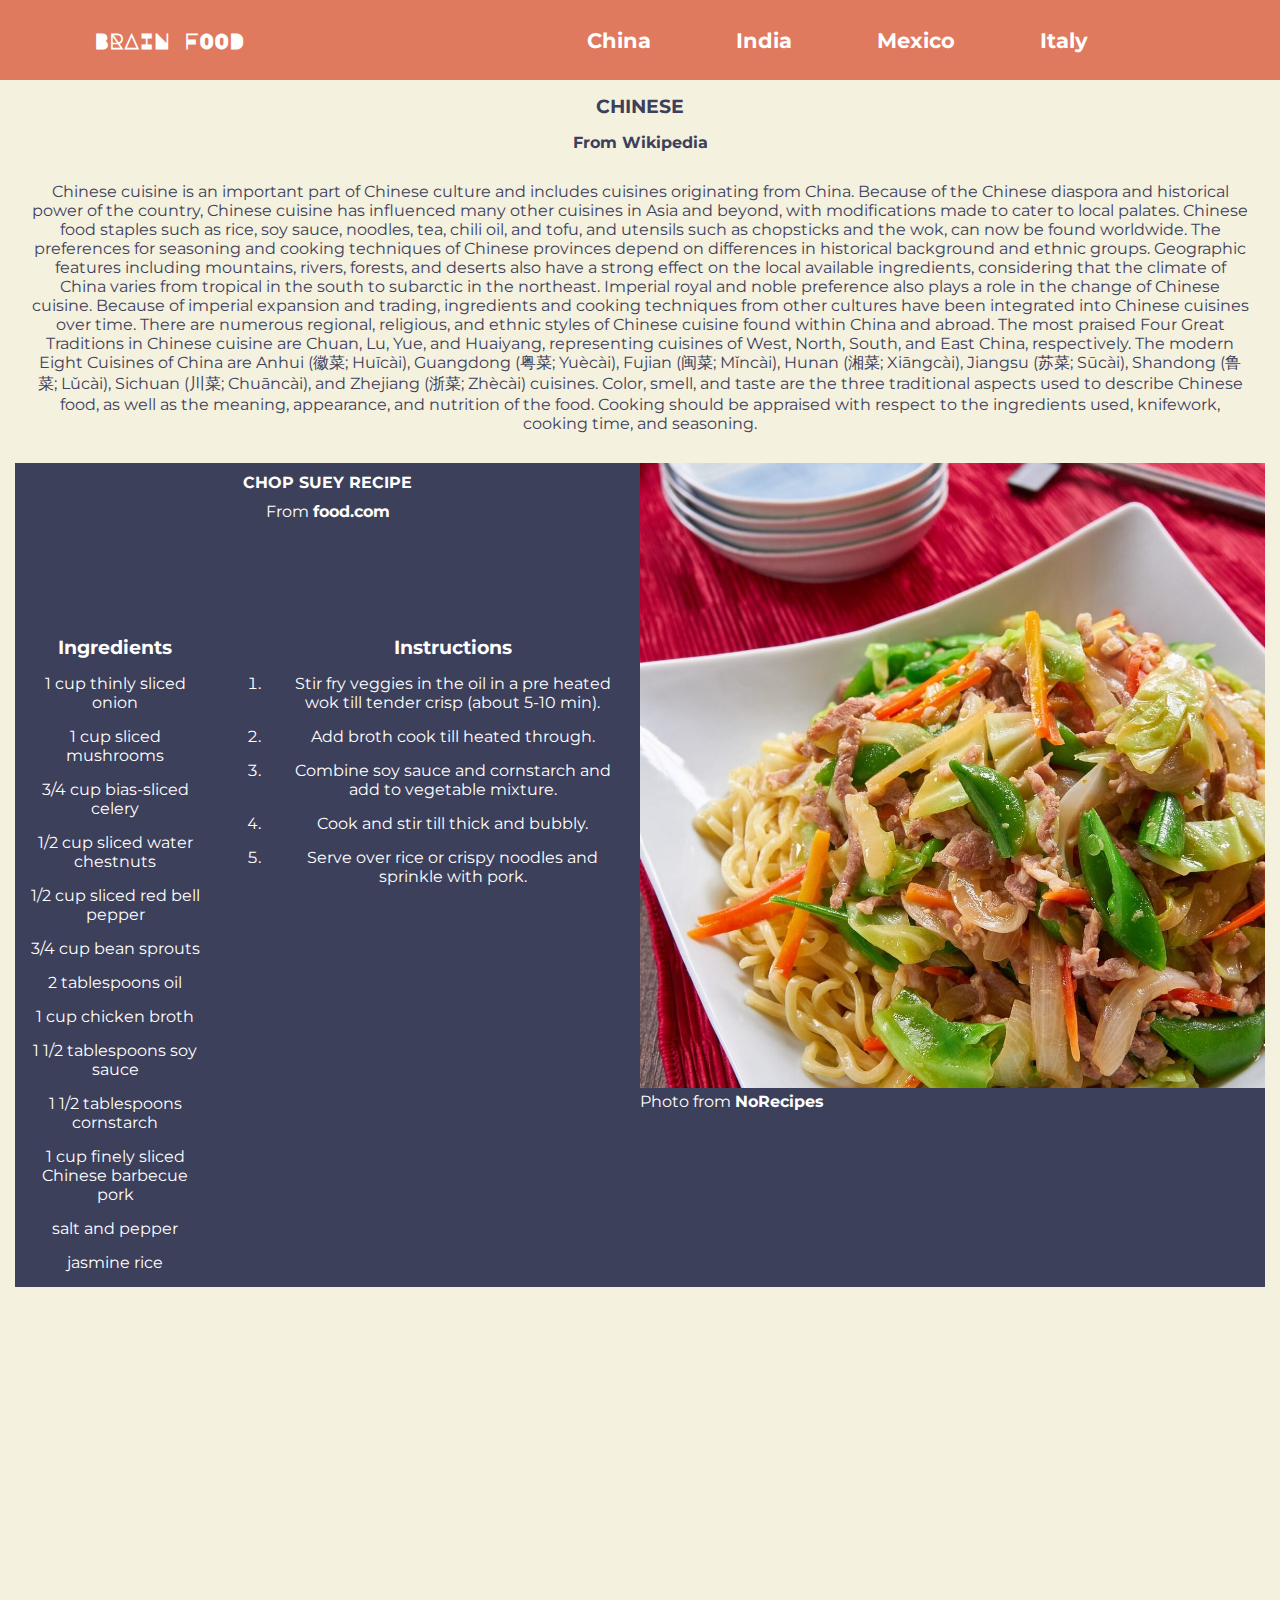
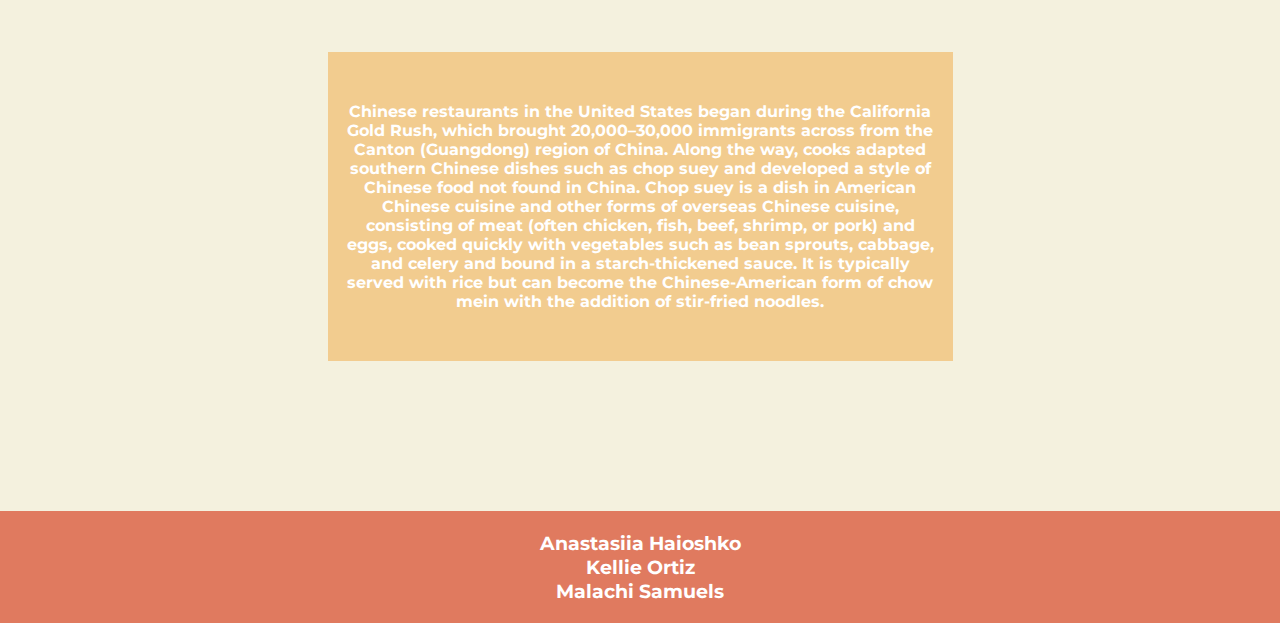
==== commit 8b1b0932: "all content added" ====
--- a/china.html
+++ b/china.html
@@ -32,58 +32,74 @@
     <main class="d-tile">
         <section class="about">
             <h3>CHINESE</h3>
-            <p>Lorem ipsum dolor sit amet, consectetur adipiscing elit, sed do eiusmod tempor incididunt ut labore et dolore magna aliqua. 
-            Sed adipiscing diam donec adipiscing tristique risus nec. Nisi est sit amet facilisis magna etiam tempor orci. 
-            Nibh mauris cursus mattis molestie a. Gravida quis blandit turpis cursus in hac.</p>
+            <p><a href = "https://en.wikipedia.org/wiki/Chinese_cuisine" class = "cuisine-intro" target="_blank">From Wikipedia</a></p>
+            <p>Chinese cuisine is an important part of Chinese culture and includes cuisines originating from China. Because of 
+            the Chinese diaspora and historical power of the country, Chinese cuisine has influenced many other cuisines in 
+            Asia and beyond, with modifications made to cater to local palates. Chinese food staples such as rice, soy sauce, 
+            noodles, tea, chili oil, and tofu, and utensils such as chopsticks and the wok, can now be found worldwide.
+            The preferences for seasoning and cooking techniques of Chinese provinces depend on differences in historical 
+            background and ethnic groups. Geographic features including mountains, rivers, forests, and deserts also have a 
+            strong effect on the local available ingredients, considering that the climate of China varies from tropical in the 
+            south to subarctic in the northeast. Imperial royal and noble preference also plays a role in the change of Chinese 
+            cuisine. Because of imperial expansion and trading, ingredients and cooking techniques from other cultures have been 
+            integrated into Chinese cuisines over time. There are numerous regional, religious, and ethnic styles of 
+            Chinese cuisine found within China and abroad. The most praised Four Great Traditions in Chinese cuisine are Chuan, 
+            Lu, Yue, and Huaiyang, representing cuisines of 
+            West, North, South, and East China, respectively. The modern Eight Cuisines of China are Anhui (徽菜; Huīcài), 
+            Guangdong (粤菜; Yuècài), Fujian (闽菜; Mǐncài), Hunan (湘菜; Xiāngcài), Jiangsu (苏菜; Sūcài), Shandong (鲁菜; Lǔcài), Sichuan (川菜; Chuāncài), and Zhejiang (浙菜; Zhècài) cuisines.
+            Color, smell, and taste are the three traditional aspects used to describe Chinese food, as well as the meaning, 
+            appearance, and nutrition of the food. Cooking should be appraised with respect to the ingredients used, knifework, 
+            cooking time, and seasoning. </p>
         </section>
 
         <section class="t-intro">
                 <div class="food-tile-two-china">
-                    <h4>CHINA</h4>
-                    <p>Lorem ipsum dolor sit amet, consectetur adipiscing elit, 
-                    sed do eiusmod tempor incididunt ut labore et dolore magna aliqua. 
-                    Fames ac turpis egestas maecenas pharetra convallis. 
-                    Mollis nunc sed id semper risus in hendrerit. Magnis dis 
-                    parturient montes nascetur ridiculus mus. Ullamcorper malesuada proin libero 
-                    nunc consequat interdum varius sit. Enim nunc faucibus a 
-                    pellentesque sit amet. Vitae turpis massa sed elementum tempus egestas sed sed. 
-                    Tincidunt ornare massa eget egestas purus viverra accumsan in nisl. Id porta nibh venenatis cras sed. 
-                    Eu non diam phasellus vestibulum lorem sed risus. Leo a diam sollicitudin 
-                    tempor id eu nisl. Et malesuada fames ac turpis egestas integer. Purus ut faucibus 
-                    pulvinar elementum integer. Laoreet non curabitur gravida arcu ac tortor dignissim. 
-                    Integer vitae justo eget magna fermentum. Netus et malesuada fames ac turpis egestas 
-                    integer eget. Gravida rutrum quisque non tellus orci ac. Purus sit amet volutpat c
-                    onsequat mauris nunc congue nisi. Elit ut aliquam purus sit amet luctus venenatis lectus. 
-                    Massa ultricies mi quis hendrerit dolor magna eget. Ante in nibh 
-                    mauris cursus mattis molestie a.</p>  
+                <div class="rec-contain">
+                    <h4>CHOP SUEY RECIPE</h4>
+                    <p> From <a href="https://www.food.com/recipe/pork-chop-suey-160538" class="recipe-link" target="_blank">food.com</a></p>
+                </div>
+                    <div class="recipe">
+                    <div class="ingredient-container">
+                        <h3> Ingredients </h3>
+                        <ul class="ingredients">
+                            <li><p>1 cup thinly sliced onion</p></li>
+                            <li><p>1 cup sliced mushrooms</p></li>
+                            <li><p>3/4 cup bias-sliced celery</p></li>
+                            <li><p>1/2 cup sliced water chestnuts</p></li>
+                            <li><p>1/2 cup sliced red bell pepper</p></li>
+                            <li><p>3/4 cup bean sprouts</p></li>
+                            <li><p>2 tablespoons oil</p></li>
+                            <li><p>1 cup chicken broth</p></li>
+                            <li><p>1 1/2 tablespoons soy sauce</p></li>
+                            <li><p>1 1/2 tablespoons cornstarch</p></li>
+                            <li><p>1 cup finely sliced Chinese barbecue pork</p></li>
+                            <li><p>salt and pepper</p></li>
+                            <li><p>jasmine rice</p></li>
+                        </ul>
+                    </div>
+                    <div class="instruction-container">
+                        <h3> Instructions </h3>
+                        <ol class="instructions">
+                            <li><p>Stir fry veggies in the oil in a pre heated wok till tender crisp (about 5-10 min).</p></li>
+                            <li><p>Add broth cook till heated through.</p></li>
+                            <li><p>Combine soy sauce and cornstarch and add to vegetable mixture.</p></li>
+                            <li><p>Cook and stir till thick and bubbly.</p></li>
+                            <li><p>Serve over rice or crispy noodles and sprinkle with pork.</p></li>
+                        </ol>
+                    </div> 
+                    </div> 
                 </div>       
     
+                <div class="img-layer-blue">
                 <div class="img-tile-two-china">
-                    <!--<figure><img src="https://images.unsplash.com/photo-1635857605025-def0c23efc29?ixlib=rb-1.2.1&ixid=MnwxMjA3fDB8MHxwaG90by1wYWdlfHx8fGVufDB8fHx8&auto=format&fit=crop&w=687&q=80"></figure>-->
-                </div>  
+                    <figure><img src="images\chop_suey.jpg">Photo from <a href="https://norecipes.com/best-chop-suey-recipe" class="img-cred">NoRecipes</figure>
+                </div> 
+                </div> 
         </section>
   
         <section class="more-info">
             <div id="info-text-china">
-                <p>Eget nullam non nisi est sit amet facilisis magna etiam. 
-                Parturient montes nascetur ridiculus mus mauris vitae 
-                ultricies leo integer. Volutpat diam ut venenatis tellus in 
-                metus vulputate. Donec enim diam vulputate ut pharetra. 
-                Egestas quis ipsum suspendisse ultrices gravida dictum fusce 
-                ut placerat. Pellentesque dignissim enim sit amet venenatis 
-                urna cursus eget. Elit eget gravida cum sociis. At imperdiet 
-                dui accumsan sit amet. Sed risus pretium quam vulputate. 
-                Pretium quam vulputate dignissim suspendisse. Augue lacus 
-                viverra vitae congue. Eget nullam non nisi est sit amet facilisis magna etiam. 
-                Parturient montes nascetur ridiculus mus mauris vitae 
-                ultricies leo integer. Volutpat diam ut venenatis tellus in 
-                metus vulputate. Donec enim diam vulputate ut pharetra. 
-                Egestas quis ipsum suspendisse ultrices gravida dictum fusce 
-                ut placerat. Pellentesque dignissim enim sit amet venenatis 
-                urna cursus eget. Elit eget gravida cum sociis. At imperdiet 
-                dui accumsan sit amet. Sed risus pretium quam vulputate. 
-                Pretium quam vulputate dignissim suspendisse. Augue lacus 
-                viverra vitae congue.</p>
+                <p>Chinese restaurants in the United States began during the California Gold Rush, which brought 20,000–30,000 immigrants across from the Canton (Guangdong) region of China. Along the way, cooks adapted southern Chinese dishes such as chop suey and developed a style of Chinese food not found in China. Chop suey is a dish in American Chinese cuisine and other forms of overseas Chinese cuisine, consisting of meat (often chicken, fish, beef, shrimp, or pork) and eggs, cooked quickly with vegetables such as bean sprouts, cabbage, and celery and bound in a starch-thickened sauce. It is typically served with rice but can become the Chinese-American form of chow mein with the addition of stir-fried noodles.</p>
             </div>
         </section>  
     </main>
--- a/css/style.css
+++ b/css/style.css
@@ -134,38 +134,63 @@
   display:grid;
   grid-auto-rows: minmax(300px, auto); 
 }
+.credit-link{
+    text-decoration: none;
+    color: white;
+    font-weight: bold;
+}
+.credit-wiki{
+    text-decoration: none;
+    color: #3D405B;
+    font-weight: bold;
+}
+.img-cred{
+    text-decoration: none;
+    color: white;
+    font-weight: bold;
+}
+figure{
+    color: white;
+}
 #tiles p, h4{
     color:white;
     text-align: center;
     padding: 10px;
 }
+#tiles p{
+    padding-bottom: 20px;
+}
 #tiles h4{
     font-weight: bold;
 }
 #food-tile-india{
     background-color: #3D405B;
+    padding-bottom:20px;
 }
 #img-tile-india{
-  background-image: url(https://images.unsplash.com/photo-1635859335886-92da36c2de3f?ixlib=rb-1.2.1&ixid=MnwxMjA3fDB8MHxwaG90by1wYWdlfHx8fGVufDB8fHx8&auto=format&fit=crop&w=687&q=80);
+  background-image: url(https://images.unsplash.com/photo-1524492412937-b28074a5d7da?ixlib=rb-1.2.1&ixid=MnwxMjA3fDB8MHxwaG90by1wYWdlfHx8fGVufDB8fHx8&auto=format&fit=crop&w=1171&q=80);
 /*   min-height: 400px; */
 }
 #food-tile-italy{
     background-color: #F2CC8F;
+    padding-bottom: 20px;
 }
 #img-tile-italy{
-    background-image: url(https://images.unsplash.com/photo-1635859335886-92da36c2de3f?ixlib=rb-1.2.1&ixid=MnwxMjA3fDB8MHxwaG90by1wYWdlfHx8fGVufDB8fHx8&auto=format&fit=crop&w=687&q=80);
+    background-image: url(https://images.unsplash.com/photo-1529260830199-42c24126f198?ixlib=rb-1.2.1&ixid=MnwxMjA3fDB8MHxwaG90by1wYWdlfHx8fGVufDB8fHx8&auto=format&fit=crop&w=1176&q=80);
 }
 #food-tile-china{
     background-color: #81B29A;
+    padding-bottom: 20px;
 }
 #img-tile-china{
-    background-image: url(https://images.unsplash.com/photo-1635859335886-92da36c2de3f?ixlib=rb-1.2.1&ixid=MnwxMjA3fDB8MHxwaG90by1wYWdlfHx8fGVufDB8fHx8&auto=format&fit=crop&w=687&q=80);
+    background-image: url(https://images.unsplash.com/photo-1566455123644-5c94561acf9b?ixlib=rb-1.2.1&ixid=MnwxMjA3fDB8MHxwaG90by1wYWdlfHx8fGVufDB8fHx8&auto=format&fit=crop&w=880&q=80);
 }
 #food-tile-mexico{
     background-color: #E07A5F;
+    padding-bottom: 20px;
 }
 #img-tile-mexico{
-    background-image: url(https://images.unsplash.com/photo-1635859335886-92da36c2de3f?ixlib=rb-1.2.1&ixid=MnwxMjA3fDB8MHxwaG90by1wYWdlfHx8fGVufDB8fHx8&auto=format&fit=crop&w=687&q=80);
+    background-image: url(https://images.unsplash.com/photo-1512813195386-6cf811ad3542?ixlib=rb-1.2.1&ixid=MnwxMjA3fDB8MHxwaG90by1wYWdlfHx8fGVufDB8fHx8&auto=format&fit=crop&w=1170&q=80);
 }
 
 /*FOOTER*/
@@ -197,6 +222,48 @@
   display:grid;
   grid-auto-rows: minmax(300px, auto);
 }
+.cuisine-intro{
+    text-decoration: none;
+    color: #3D405B;
+    font-weight: bold;
+}
+.recipe{
+    display: flex;
+}
+.recipe-link{
+    text-decoration: none;
+    color: white;
+    font-weight: bold;
+}
+.rec-contain{
+    padding-bottom: 100px;
+}
+.ingredients li{
+    list-style: none;
+}
+.ingredients p{
+    width: 200px;
+}
+.ingredient-container h3{
+    color: white;
+    text-align: center;
+    padding-bottom: 15px;
+}
+.instruction-container{
+    padding-left: 50px;
+}
+.instruction-container h3{
+    color: white;
+    text-align: center;
+    padding-bottom: 15px;
+}
+.instructions li{
+    color: white;
+}
+
+
+
+    
 /*CHINA*/
 .food-tile-two-china h1, p{
     color: white;
@@ -209,7 +276,13 @@
     background-color: #3D405B;
 }
 .img-tile-two-china{
-    background-image: url(https://images.unsplash.com/photo-1635859335886-92da36c2de3f?ixlib=rb-1.2.1&ixid=MnwxMjA3fDB8MHxwaG90by1wYWdlfHx8fGVufDB8fHx8&auto=format&fit=crop&w=687&q=80);
+    background: no-repeat;
+}
+.img-layer-blue{
+background-color: #3D405B;
+}
+.img-layer-yell{
+    background-color: #F2CC8F;
 }
 .more-info{
     padding-top: 50px;
@@ -242,7 +315,7 @@
     background-color: #F2CC8F; 
 }
 .img-tile-two-india{
-    background-image: url(https://images.unsplash.com/photo-1635859335886-92da36c2de3f?ixlib=rb-1.2.1&ixid=MnwxMjA3fDB8MHxwaG90by1wYWdlfHx8fGVufDB8fHx8&auto=format&fit=crop&w=687&q=80);
+    background: no-repeat;
 }
 
 #info-text-india{
@@ -268,7 +341,7 @@
     background-color: #F2CC8F; 
 }
 .img-tile-two-italy{
-    background-image: url(https://images.unsplash.com/photo-1635859335886-92da36c2de3f?ixlib=rb-1.2.1&ixid=MnwxMjA3fDB8MHxwaG90by1wYWdlfHx8fGVufDB8fHx8&auto=format&fit=crop&w=687&q=80);
+    background: no-repeat;
 }
 
 #info-text-italy{
@@ -294,7 +367,7 @@
     background-color: #3D405B;
 }
 .img-tile-two-mex{
-    background-image: url(https://images.unsplash.com/photo-1635859335886-92da36c2de3f?ixlib=rb-1.2.1&ixid=MnwxMjA3fDB8MHxwaG90by1wYWdlfHx8fGVufDB8fHx8&auto=format&fit=crop&w=687&q=80);
+    background: no-repeat;
 }
 #info-text-mex p{
     color: white;
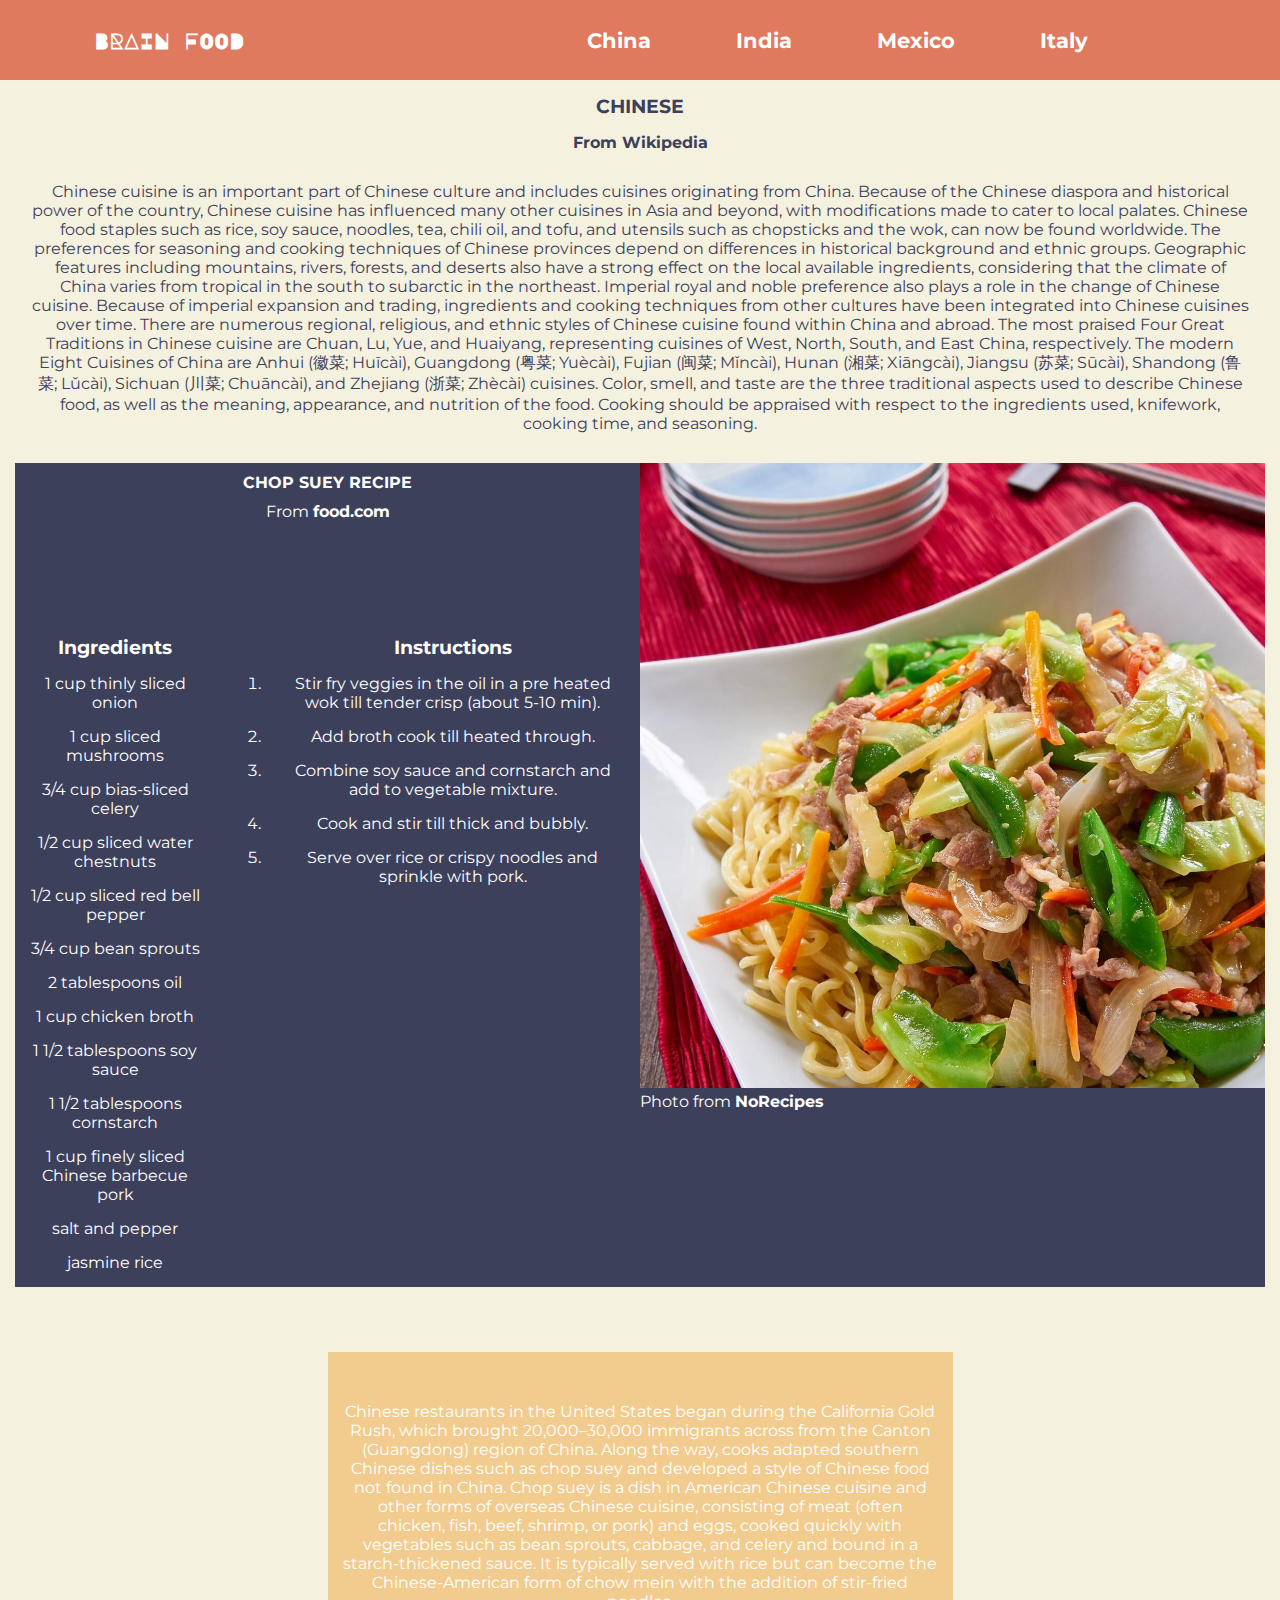
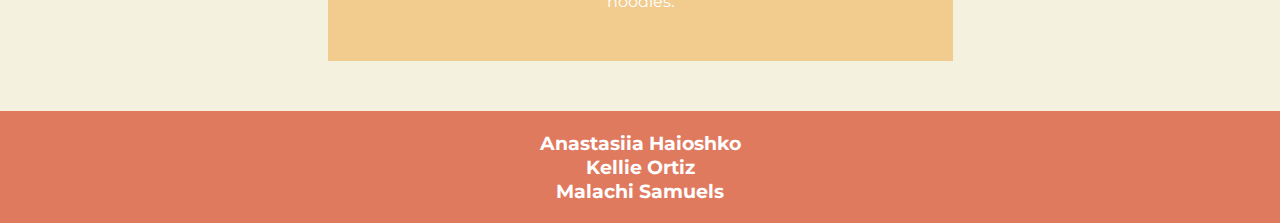
==== commit e3df9afb: "img cred link fix on mobile" ====
--- a/china.html
+++ b/china.html
@@ -29,7 +29,7 @@
     </div>
     </header>
 
-    <main class="d-tile">
+    <main class="d-home">
         <section class="about">
             <h3>CHINESE</h3>
             <p><a href = "https://en.wikipedia.org/wiki/Chinese_cuisine" class = "cuisine-intro" target="_blank">From Wikipedia</a></p>
@@ -92,7 +92,7 @@
     
                 <div class="img-layer-blue">
                 <div class="img-tile-two-china">
-                    <figure><img src="images\chop_suey.jpg">Photo from <a href="https://norecipes.com/best-chop-suey-recipe" class="img-cred">NoRecipes</figure>
+                    <figure><img src="images\chop_suey.jpg">Photo from <a href="https://norecipes.com/best-chop-suey-recipe" class="img-cred">NoRecipes</a></figure>
                 </div> 
                 </div> 
         </section>
